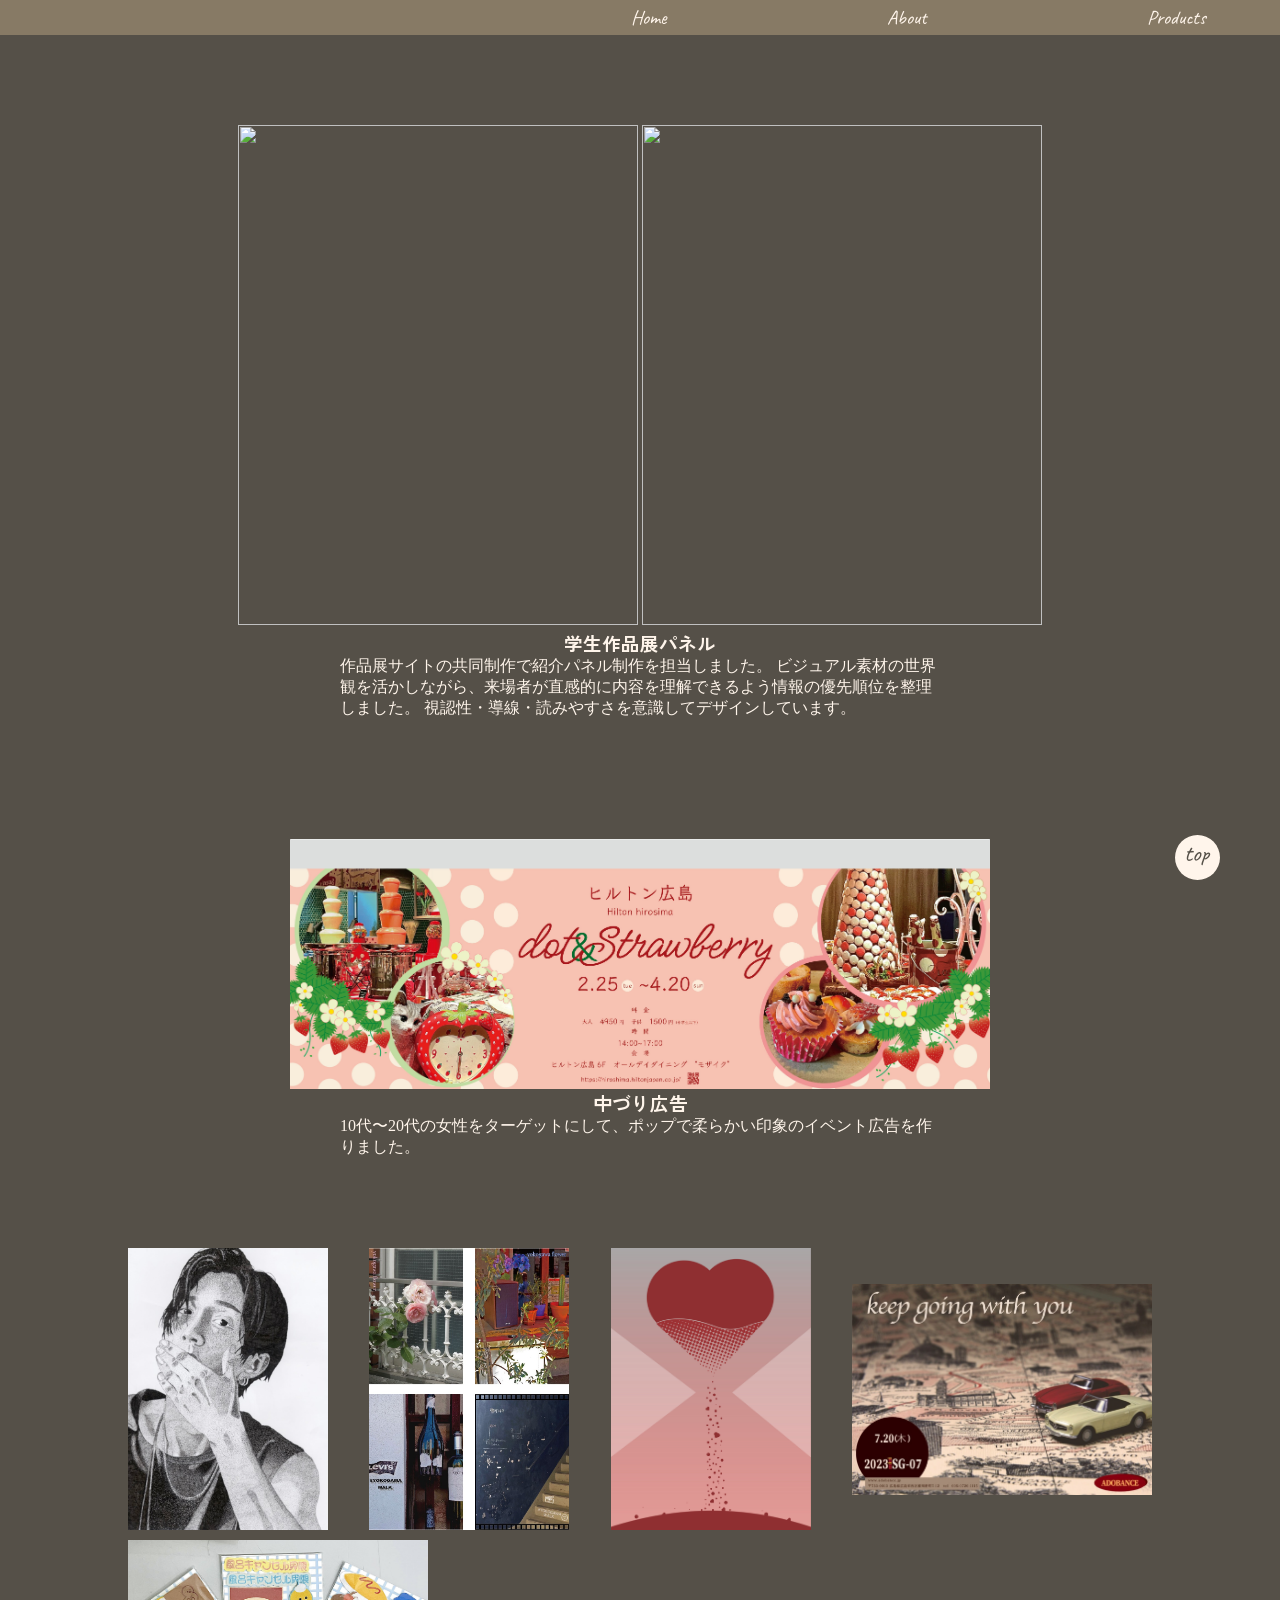
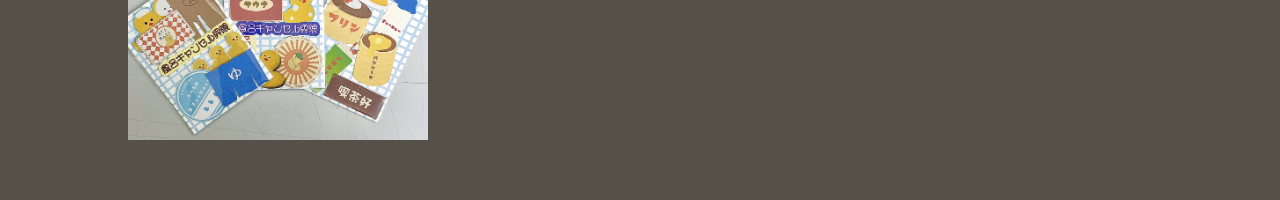
==== other.html @ 0ef0491a "Add files via upload" ====
<!DOCTYPE html>
<html lang="ja">
<head>
    <meta charset="UTF-8">
    <meta name="viewport" content="width=device-width, initial-scale=1.0">
    <title>poster</title>
    <link rel="stylesheet" href="css/common.css">
    <link rel="stylesheet" href="css/products.css">
    <!-- font -->
    <link rel="preconnect" href="https://fonts.googleapis.com">
    <link rel="preconnect" href="https://fonts.gstatic.com" crossorigin>
    <link href="https://fonts.googleapis.com/css2?family=Birthstone&family=Caveat:wght@400..700&family=Zen+Kaku+Gothic+Antique&display=swap" rel="stylesheet">
</head>

<body>
    <!-- header -->
    <header>
        <div class="header">
            <div class="header_flex">
                <nav>
                    <ul>
                        <li>
                            <a href="index.html">Home</a> 
                        </li>
                        <li>
                            <a href="index.html#about">About</a> 
                        </li>
                        <li>
                            <a href="index.html#products">Products</a>
                        </li>
                    </ul>
                </nav>
            </div>
        </div>
    </header>

    <main>
        
        <section>
            <div class="flex img2">
                <div class="img">
                    <img src="img/other/作品展パネル_img/パネル1.jpg" alt="">
                    <img src="img/other/作品展パネル_img/パネル2.jpg" alt="">
                </div>
                <div class="other_text">
                    <h3>学生作品展パネル</h3>
                    作品展サイトの共同制作で紹介パネル制作を担当しました。
                    ビジュアル素材の世界観を活かしながら、来場者が直感的に内容を理解できるよう情報の優先順位を整理しました。
                    視認性・導線・読みやすさを意識してデザインしています。
                </div>    
            </div>           
        </section>
        <section>
            <div class="flex img1">
                <img src="img/other/中吊り広告_河本.jpg" alt="">
                <div class="other_text">
                    <h3>中づり広告</h3>
                    10代〜20代の女性をターゲットにして、ポップで柔らかい印象のイベント広告を作りました。
                </div>    
            </div>           
        </section> 
        <section>
            <div class="img3">
                <img src="img/other/点描.jpg" alt="" class="other1">
                <img src="img/other/横川.jpg" alt="" class="other1">
                <img src="img/other/構成学.jpg" alt="" class="other1">
                <img src="img/other/車広告.jpg" alt="" class="other3">
                <img src="img/other/IMG_3635.jpg" alt="" class="other3">
            </div>
        </section>     
    </main>

    <footer>
        <div class="btn_top">
                <a href="#">top</a>
        </div>
    </footer>

</body>
</html>
---- css/common.css ----
@charset "utf-8";
@charset "utf-8";

*{
    padding: 0;
    margin: 0;
    list-style-type: none;
    text-decoration: none;
    color: var(--color2);
}

/* 変数 */
:root{
    --color1:#555048;
    --color2:#fff5eb;
    --color3:#e7a005;
    --color4:#7bb622;
    --color5:#85c9d5;
    --color6:#e9cee8;
    --size:800px;
    --size2:300px;
    --size3:500px;
    --font1:"Caveat", cursive;
    --font2:"Birthstone", cursive;
    --font3:"Zen Kaku Gothic Antique", sans-serif;
    --animation1: scale-in-center 2s;
}
/*背景色（仮）*/
body{
    background-color: var(--color1);
}
a{
    font-family: var(--font1);
}
a:hover{
    color: var(--color3);
}

h1,h2,h3{
    font-family: var(--font1);
    text-align: center;
}
p{
    font-family: var(--font3);
}
/* header */
header{
    position: sticky;
    top: 0;
    z-index: 100;
    background-color: #877a65;
}
.header{
    width: 90%;
    display: block;
    margin: 0 auto;
    padding: 5px 0;
    /* background-color: #7bb622; */
}
nav ul{    
    display: flex;
    justify-content: end;
}
nav li{
    flex-shrink: 0;
}
nav a{
    font-size: 20px;
    margin-left: 200px;
    padding: 3px 10px;
}
nav a:hover {
    border-radius: 30px;
}

@media screen and  (max-width:820px){
    nav ul{
        justify-content: space-around;
        
    }
    nav a{
        margin-left: 10px;
        padding: 0;
    }
}
/* main */
section{
    width: 90vw;
    display: block;
    margin: 60px auto;
}

/* btn_top */
.btn_top {
    width: 45px;
    height: 45px;
    border-radius: 100%;
    background-color: var(--color2);
    text-align: center;
    align-items: center;
    position: fixed;
    right: 60px;
    bottom: 20px;
}
.btn_top a{
        color: var(--color1);
        font-size: 24px;
        display: block;
        margin-top: 3px;
        margin-right: 2px;
}
@media screen and (max-width:820px) {
    .btn_top {
    right: 20px;
}
}

.flex{
    display: flex;
    justify-content: space-around;
    flex-wrap: wrap;
    align-items: center;
    padding: 30px 0;
}
---- css/products.css ----
@charset "utf-8";
section{
    width: 80vw;
}
main h3{
    font-family: var(--font3);
}
section img{
    width: 400px;
    height: auto;
}
/* poster */
.poster_text{
    width:500px;
    
}

@media screen and (max-width:480px){
    section img{
        width: 300px;
    }
}
/* site */
.products img{
    width: 400px; 
    object-fit: contain;
}
.flex{
    display: flex;
    align-items: normal;
}
@media screen and (max-width:480px){
    .products img{
        width: 300px;
    }
}

/* other */
.img1 img{  
    width: 700px;
}
.img2 img{
    width: 400px;
    height: 500px;
    object-fit: contain;
}
.other_text{
    width: 600px;
}

.other1{
    width: 200px;
}
.img3{
    display: flex;
    justify-content: space-between;
    flex-wrap: wrap;
    gap: 10px;
}
.other3{
    width: 300px;
    height: auto;
    object-fit: contain;
}

@media screen and (max-width:480px){
    .img1 img{
        width: 300px;
    }
    .other3{
        width: 300px;
    }
    .other1{
        width: 300px;
    }
    .img img{
        width: 300px;
        height: auto;
    }
}
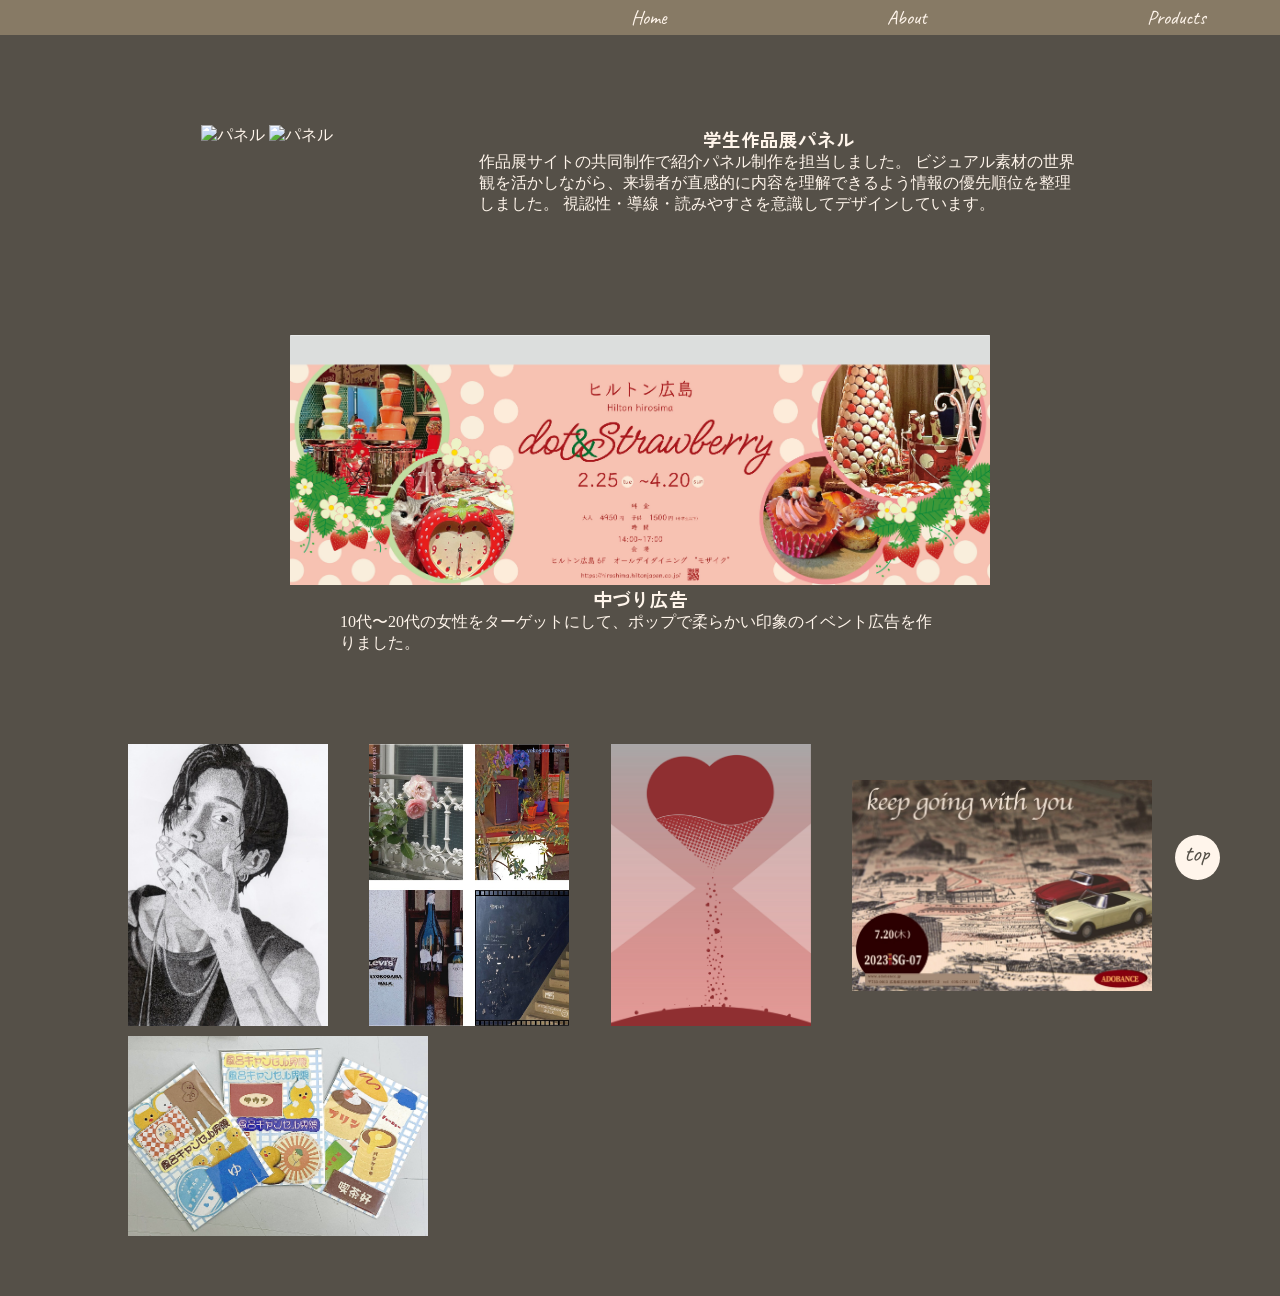
==== commit 0e13f3e7: "Add files via upload" ====
--- a/other.html
+++ b/other.html
@@ -39,8 +39,8 @@
         <section>
             <div class="flex img2">
                 <div class="img">
-                    <img src="img/other/作品展パネル_img/パネル1.jpg" alt="">
-                    <img src="img/other/作品展パネル_img/パネル2.jpg" alt="">
+                    <img src="img/other/作品展パネル_img/パネル1.jpg" alt="パネル">
+                    <img src="img/other/作品展パネル_img/パネル2.jpg" alt="パネル">
                 </div>
                 <div class="other_text">
                     <h3>学生作品展パネル</h3>
@@ -52,7 +52,7 @@
         </section>
         <section>
             <div class="flex img1">
-                <img src="img/other/中吊り広告_河本.jpg" alt="">
+                <img src="img/other/中吊り広告_河本.jpg" alt="中吊り">
                 <div class="other_text">
                     <h3>中づり広告</h3>
                     10代〜20代の女性をターゲットにして、ポップで柔らかい印象のイベント広告を作りました。
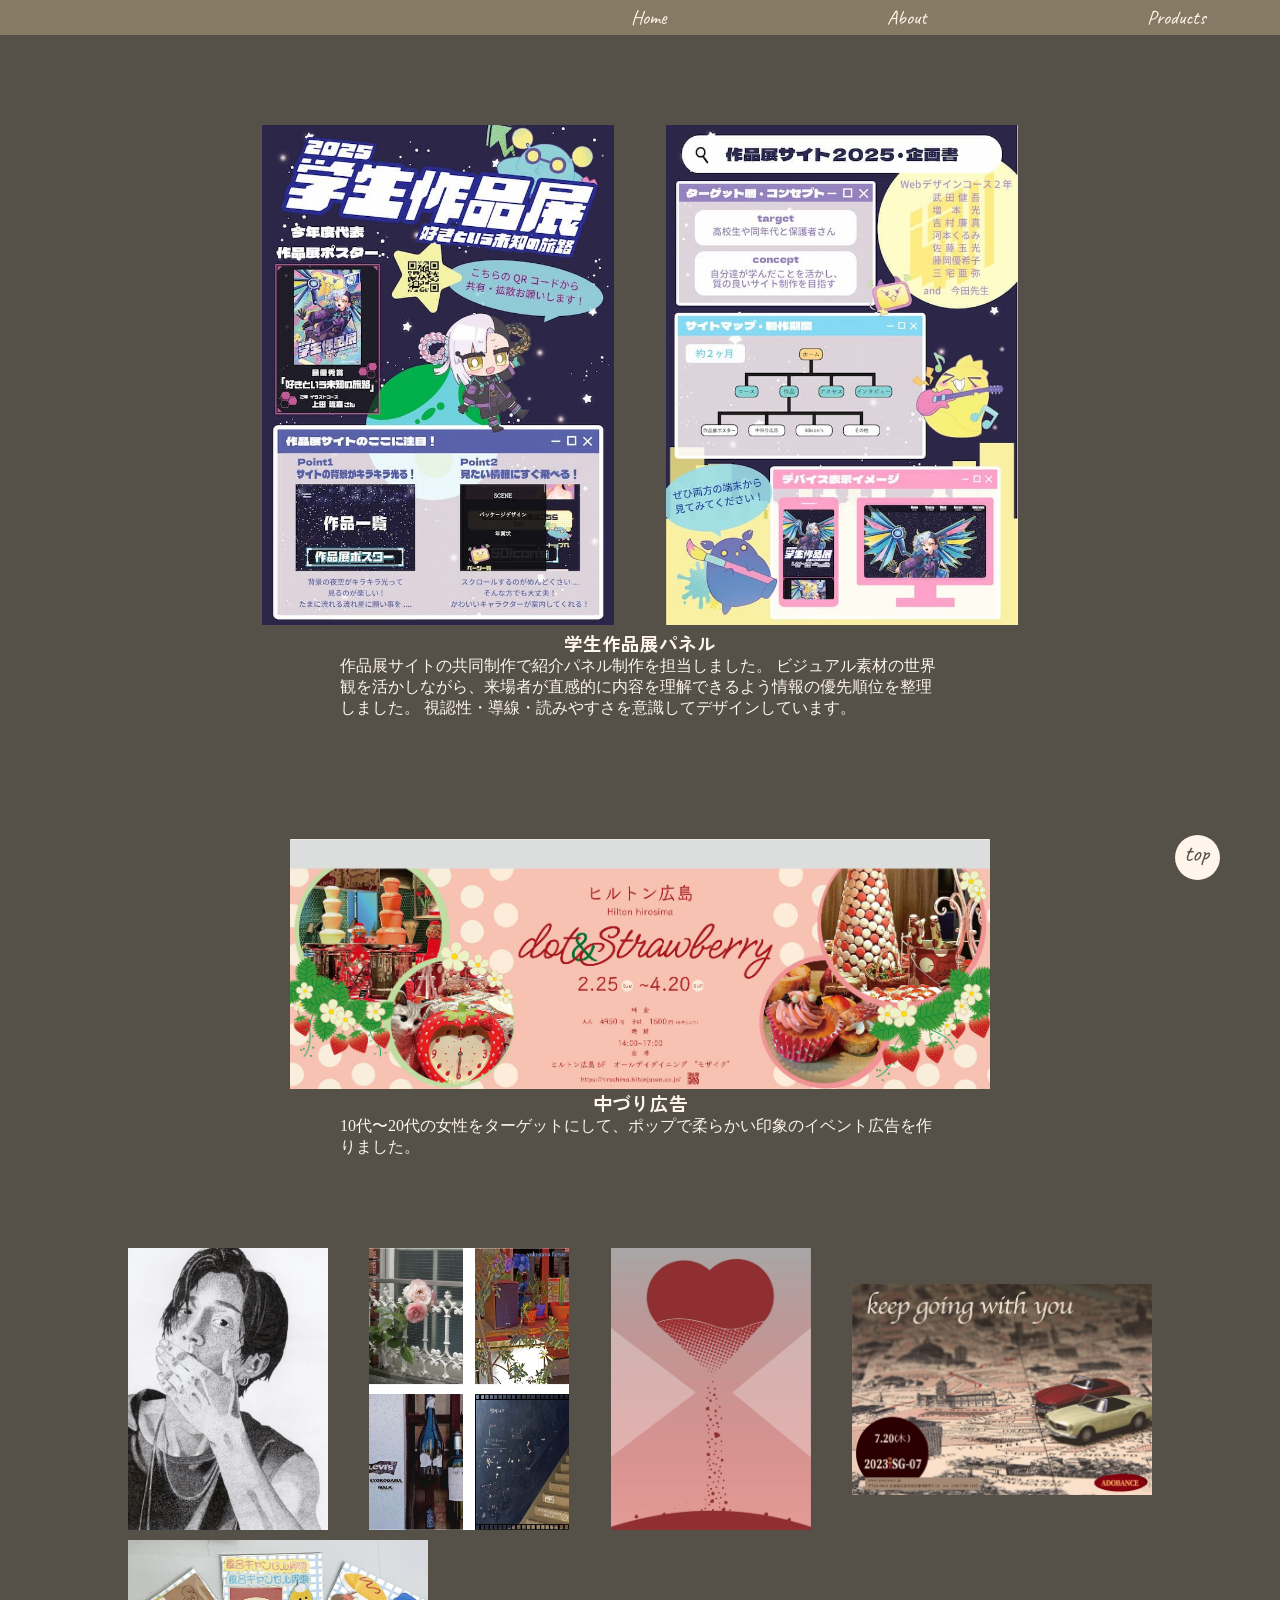
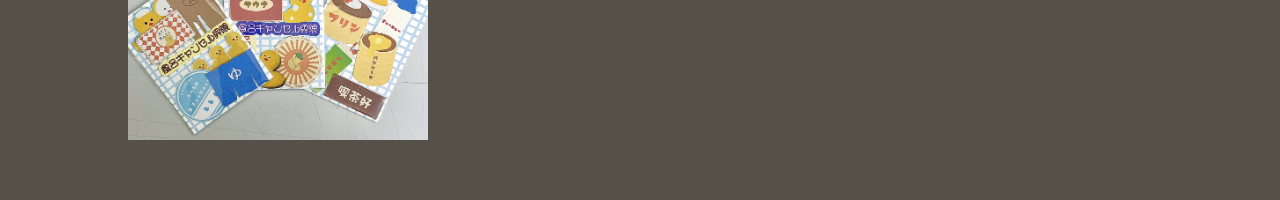
==== commit 1bf818e2: "Add files via upload" ====
--- a/other.html
+++ b/other.html
@@ -39,8 +39,8 @@
         <section>
             <div class="flex img2">
                 <div class="img">
-                    <img src="img/other/作品展パネル_img/パネル1.jpg" alt="パネル">
-                    <img src="img/other/作品展パネル_img/パネル2.jpg" alt="パネル">
+                    <img src="img/other/paneru/paneru1.jpg" alt="パネル">
+                    <img src="img/other/paneru/paneru2.jpg" alt="パネル">
                 </div>
                 <div class="other_text">
                     <h3>学生作品展パネル</h3>
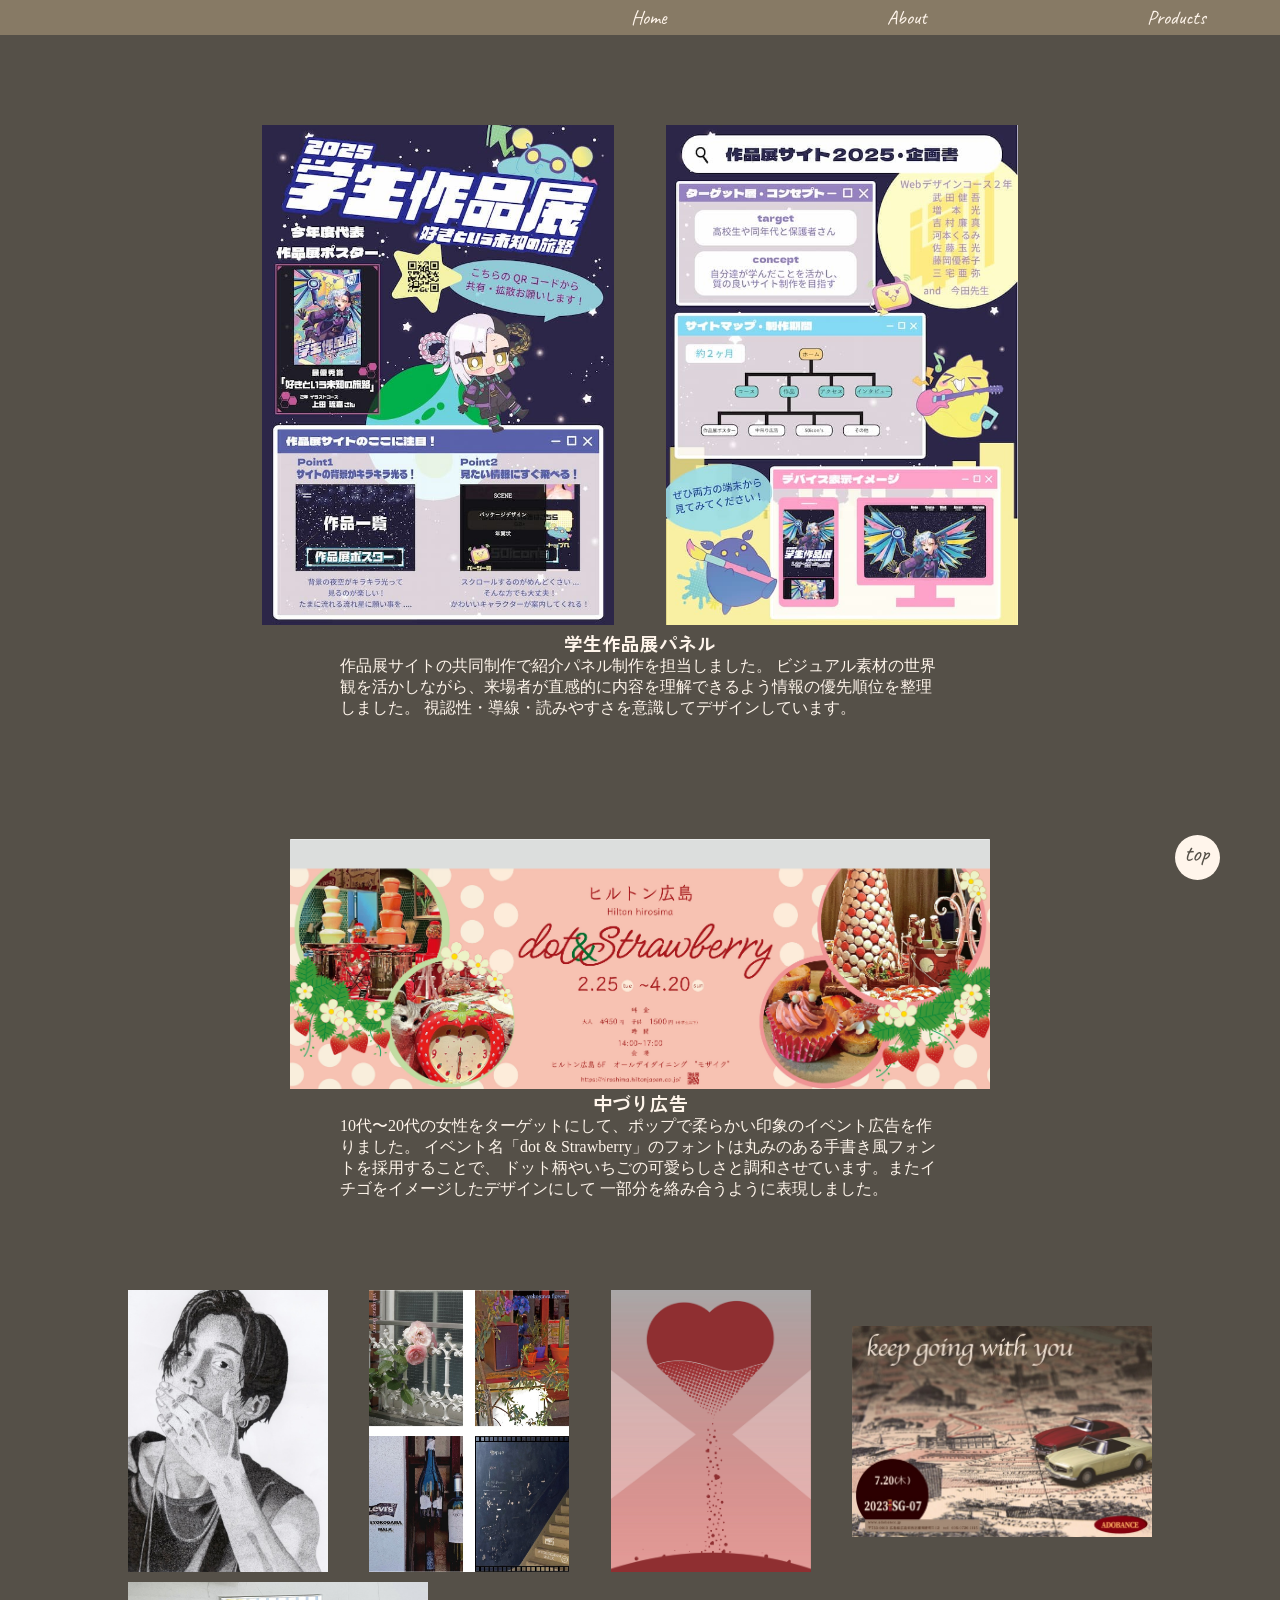
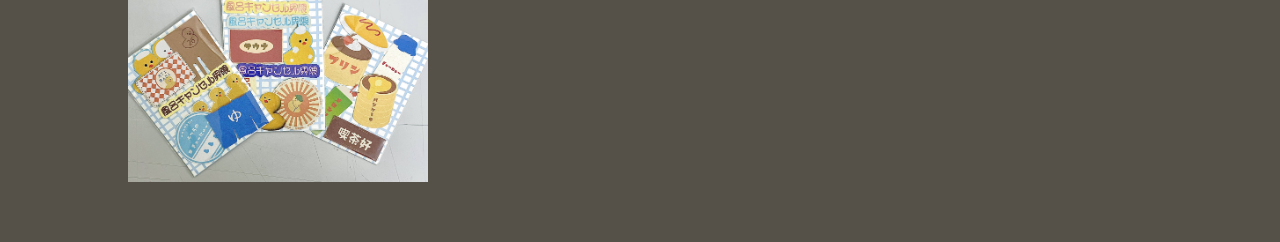
==== commit f1130118: "Add files via upload" ====
--- a/other.html
+++ b/other.html
@@ -56,6 +56,9 @@
                 <div class="other_text">
                     <h3>中づり広告</h3>
                     10代〜20代の女性をターゲットにして、ポップで柔らかい印象のイベント広告を作りました。
+                    イベント名「dot & Strawberry」のフォントは丸みのある手書き風フォントを採用することで、
+                    ドット柄やいちごの可愛らしさと調和させています。またイチゴをイメージしたデザインにして
+                    一部分を絡み合うように表現しました。 
                 </div>    
             </div>           
         </section> 
